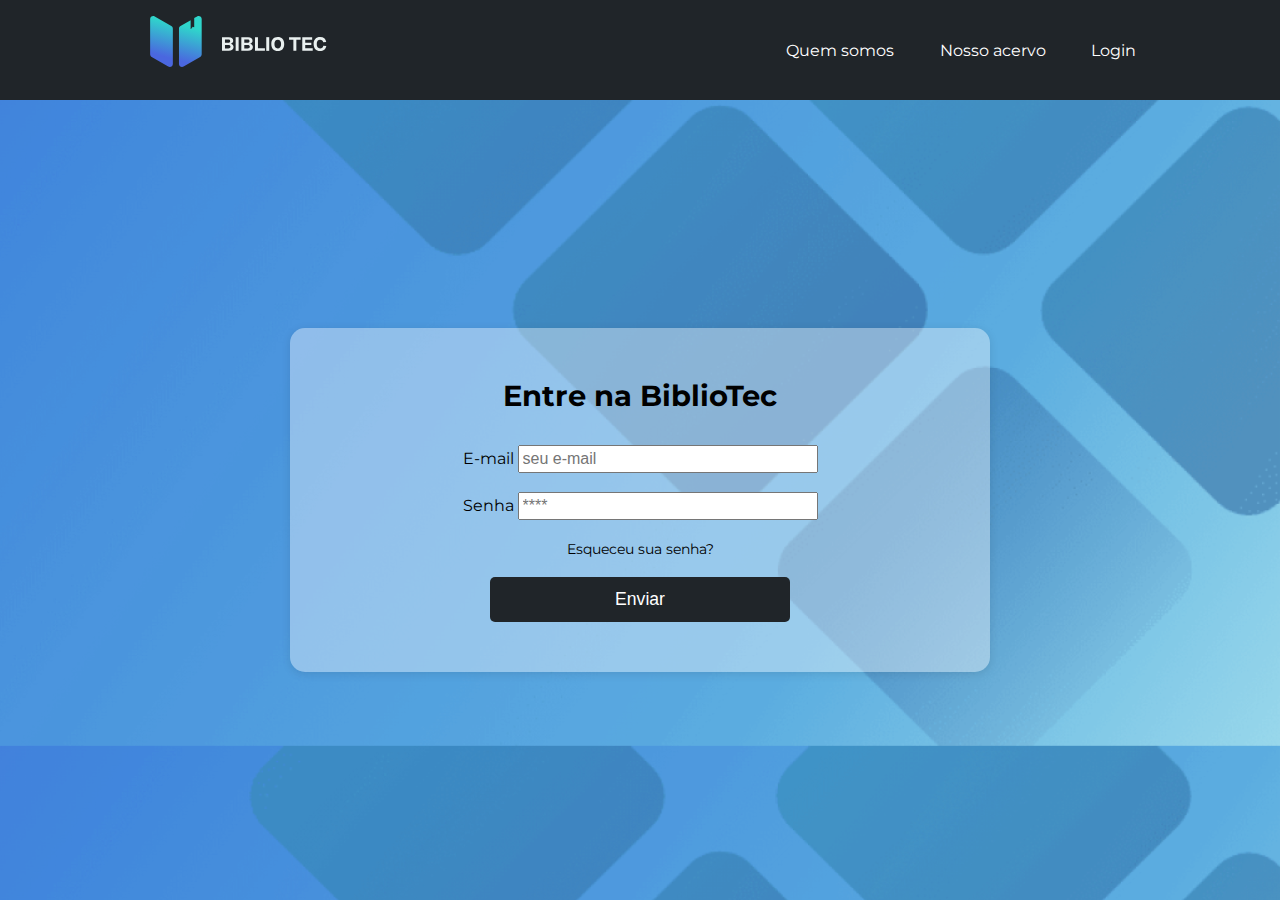
==== Bibliotec/login.html @ 5714da32 "subindo login html e css" ====
<!DOCTYPE html>
<html lang="pt-BR">

<head>
    <meta charset="UTF-8">
    <meta name="viewport" content="width=device-width, initial-scale=1.0">
    <title>BiblioTec - A sua biblioteca digital</title>
    <link rel="stylesheet" href="./CSS/login.css">
</head>

<body>
    <header>
        <div class="layout-grid header-flex">
            <img src="./images/logo-desktop.svg" alt="Logo da BiblioTec">
            <nav>
                <a href="#">Quem somos</a>
                <a href="#">Nosso acervo</a>
                <a href="#">Login</a>
            </nav>
        </div>
    </header>

    <div class="login-wrapper">
        <div class="login-box">
            <h2 class="login-title">Entre na BiblioTec</h2>
            <form action="">
                <label for="e-mail">E-mail</label>
                <input  type="email" id="e-mail" class="login-input" placeholder="seu e-mail">
                
                <br><br>
                
                <label for="senha">Senha</label>
                <input type="password" id="senha" class="login-input" placeholder="****">

                <br><br>

                <a href="#" class="forgot-password">Esqueceu sua senha?</a>

                <br><br>

                <button type="submit" class="login-button">Enviar</button>
            </form>
        </div>
    </div>

</body>

</html>
---- Bibliotec/CSS/login.css ----
@import url('https://fonts.googleapis.com/css2?family=Montserrat:ital,wght@0,100..900;1,100..900&display=swap');

* {
    margin: 0;
    padding: 0;
    box-sizing: border-box;
}

.layout-grid {
    margin: 0 auto;
    width: 100%;
    max-width: 992px;
    /* border: 3px solid white; */
}

body {
    background-size: 100%;
    background-image: url(../images/login-bk-desktop.png);
    font-family: "Montserrat", sans-serif;
    display: flex;
    flex-wrap: wrap;
}

/* Cabeçalho */
header {
    background-color: #202529;
    height: 100px;
    width: 100%;
    color: rgb(65, 136, 197);
    display: flex;
    justify-content: center;
}

.header-flex {
    display: flex;
    align-items: center;
    justify-content: space-between;
    height: 100%;
}

.section-flex {
    width: 100%;
    background-color: aliceblue;
}

header nav {
    width: 350px;
    height: 100%;
    display: flex;
    align-items: center;
    justify-content: space-between;
}

header nav a {
    color: white;
    text-decoration: none;
}

/* Estilos para a tela de login */
.login-wrapper {
    display: flex;
    justify-content: center;
    align-items: center;
    width: 100vw;
    height: calc(100vh - 100px);
}

.login-box {
    background-color: rgba(255, 255, 255, 0.386);
    border-radius: 15px;
    padding: 50px;
    box-shadow: 0 2px 10px rgba(0, 0, 0, 0.1);
    max-width: 700px;
    width: 900px;
    text-align: center;
}

.login-title {
    color: rgb(0, 0, 0);
    font-size: 1.8rem;
    margin-bottom: 2rem;
}

.login-form {
    display: flex;
    flex-direction: column;
    gap: 1.5rem;
}

.login-input {
    padding: 3px;
    font-size: 1rem;
    width: 300px;
    align-items: center;

}

.forgot-password {
    color: rgb(0, 0, 0);
    font-size: 0.9rem;
    text-decoration: none;
    align-self: flex-end;
}

.forgot-password:hover {
    text-decoration: underline;
}

.login-button {
    padding: 0.75rem;
    background-color: #202529;
    color: white;
    border: none;
    border-radius: 5px;
    font-size: 1.1rem;
    cursor: pointer;
    width: 300px;
    align-items: center;
}

.login-button:hover {
    background-color: #3691d8;
}
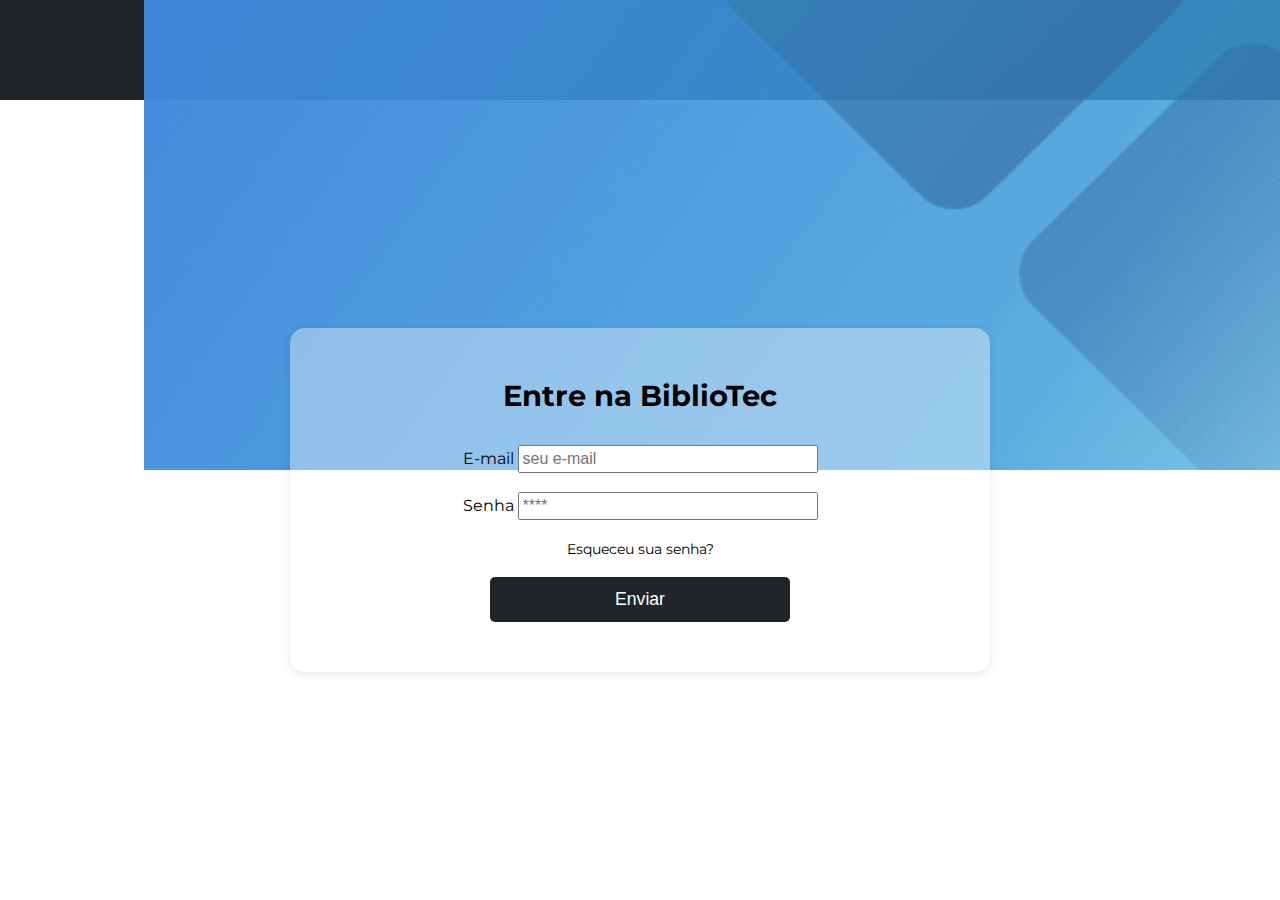
==== commit 937f18ee: "subindo responsividade html" ====
--- a/Bibliotec/login.html
+++ b/Bibliotec/login.html
@@ -11,7 +11,7 @@
 <body>
     <header>
         <div class="layout-grid header-flex">
-            <img src="./images/logo-desktop.svg" alt="Logo da BiblioTec">
+            <img src="./images/login-bk-desktop.png" alt="Logo da BiblioTec">
             <nav>
                 <a href="#">Quem somos</a>
                 <a href="#">Nosso acervo</a>
--- a/Bibliotec/CSS/login.css
+++ b/Bibliotec/CSS/login.css
@@ -15,7 +15,7 @@
 
 body {
     background-size: 100%;
-    background-image: url(../images/login-bk-desktop.png);
+    background-image: url(./images/login-bk-desktop.png);
     font-family: "Montserrat", sans-serif;
     display: flex;
     flex-wrap: wrap;
